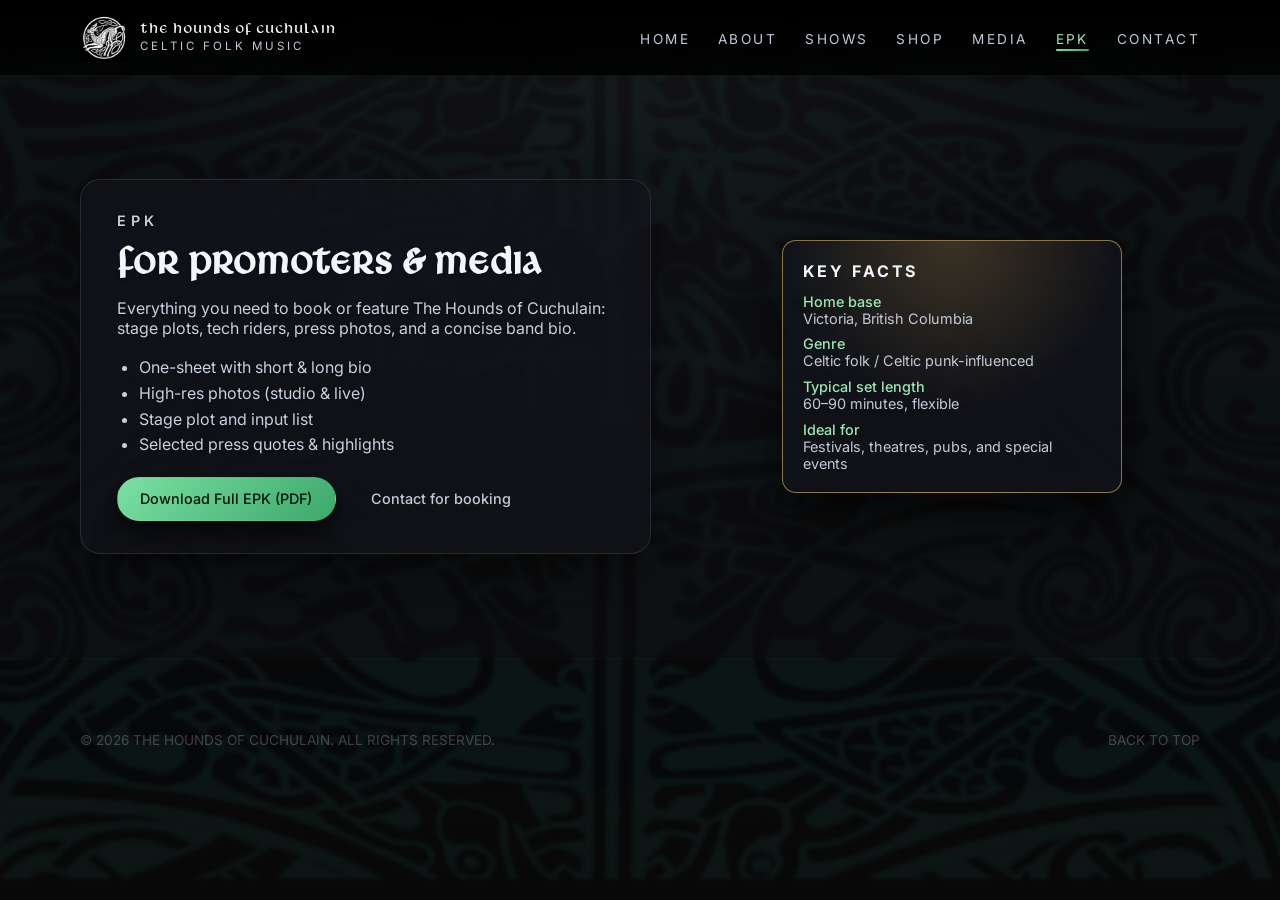
==== projects/site/epk.html @ eb3f9adc "Initial commit: Hounds of Cuchulain workspace Agentic OS client workspace including site project, br" ====
<!DOCTYPE html>
<html lang="en">
  <head>
    <meta charset="UTF-8" />
    <meta name="viewport" content="width=device-width, initial-scale=1" />
    <title>The Hounds of Cuchulain | EPK</title>
    <meta
      name="description"
      content="Electronic Press Kit for The Hounds of Cuchulain – bio, key facts, photos, and booking information."
    />
    <link rel="preconnect" href="https://fonts.googleapis.com" />
    <link rel="preconnect" href="https://fonts.gstatic.com" crossorigin />
    <link
      href="https://fonts.googleapis.com/css2?family=Cinzel:wght@500;700&family=Inter:wght@300;400;500;600&display=swap"
      rel="stylesheet"
    />
    <link rel="stylesheet" href="styles.css?v=20260608e" />
  </head>
  <body>
    <div class="site-bg" aria-hidden="true">
      <img src="assets/Untitled%20design%20(3)_edited_edited_edited_edited.png" alt="" class="site-bg-img" />
    </div>
    <header class="site-header">
      <div class="container header-inner">
        <a href="index.html#top" class="logo">
          <img class="logo-img" src="assets/hounds-logo.png" alt="The Hounds of Cuchulain" />
          <span class="logo-text">
            <span class="logo-main">The Hounds of Cuchulain</span>
            <span class="logo-sub">Celtic Folk Music</span>
          </span>
        </a>
        <nav class="nav" aria-label="Main navigation">
          <button class="nav-toggle" aria-expanded="false" aria-label="Toggle navigation">
            <span></span><span></span><span></span>
          </button>
          <ul class="nav-list">
            <li><a href="index.html">Home</a></li>
            <li><a href="index.html#about">About</a></li>
            <li><a href="shows.html">Shows</a></li>
            <li><a href="index.html#shop">Shop</a></li>
            <li><a href="media.html">Media</a></li>
            <li><a href="epk.html" class="active">EPK</a></li>
            <li><a href="index.html#contact">Contact</a></li>
          </ul>
        </nav>
      </div>
    </header>
    <div class="nav-backdrop" aria-hidden="true"></div>
    <div class="mobile-nav" id="mobileNav" aria-hidden="true">
      <button class="mobile-nav-close" aria-label="Close menu">&times;</button>
      <ul>
        <li><a href="index.html">Home</a></li>
        <li><a href="shows.html">Shows</a></li>
        <li><a href="index.html#about">About</a></li>
        <li><a href="index.html#shop">Shop</a></li>
        <li><a href="media.html">Media</a></li>
        <li><a href="epk.html" class="active">EPK</a></li>
        <li><a href="index.html#contact">Contact</a></li>
      </ul>
    </div>

    <main>
      <section class="section section-alt">
        <div class="container section-split">
          <div class="section-copy">
            <p class="eyebrow">EPK</p>
            <h2>For Promoters & Media</h2>
            <p>
              Everything you need to book or feature The Hounds of Cuchulain:
              stage plots, tech riders, press photos, and a concise band bio.
            </p>
            <ul class="key-points">
              <li>One-sheet with short &amp; long bio</li>
              <li>High-res photos (studio &amp; live)</li>
              <li>Stage plot and input list</li>
              <li>Selected press quotes &amp; highlights</li>
            </ul>

            <div class="epk-actions">
              <a href="#" class="btn btn-primary">Download Full EPK (PDF)</a>
              <a href="index.html#contact" class="btn btn-ghost">Contact for booking</a>
            </div>
          </div>
          <div class="section-media">
            <div class="epk-highlight">
              <h3>Key Facts</h3>
              <dl>
                <div>
                  <dt>Home base</dt>
                  <dd>Victoria, British Columbia</dd>
                </div>
                <div>
                  <dt>Genre</dt>
                  <dd>Celtic folk / Celtic punk-influenced</dd>
                </div>
                <div>
                  <dt>Typical set length</dt>
                  <dd>60–90 minutes, flexible</dd>
                </div>
                <div>
                  <dt>Ideal for</dt>
                  <dd>Festivals, theatres, pubs, and special events</dd>
                </div>
              </dl>
            </div>
          </div>
        </div>
      </section>
    </main>

    <footer class="site-footer">
      <div class="container footer-inner">
        <p>© <span id="year"></span> The Hounds of Cuchulain. All rights reserved.</p>
        <a href="#top" class="back-to-top">Back to top</a>
      </div>
    </footer>

    <script src="script.js?v=20260608e"></script>
  </body>
</html>
---- projects/site/styles.css ----
/* Livingstone – main font from local folder */
@font-face {
  font-family: "Livingstone";
  src: url("livingstone/Livingst.ttf") format("truetype");
  font-weight: normal;
  font-style: normal;
  font-display: swap;
}

:root {
  /* Dark palette – raised slightly so sections aren’t too dark */
  --bg: #141414;
  --bg-alt: #1a1a1a;
  --bg-soft: #1f1f1f;
  /* Celtic green accent palette (tuned closer to provided sample) */
  --accent: #4ba46a;
  --accent-soft: rgba(75, 164, 106, 0.18);
  --accent-strong: #9be7b4;
  --text: #fafafa;
  --text-muted: #c2cad8;
  --border-subtle: rgba(255, 255, 255, 0.08);
  --error: #ff4b6b;
  --radius-lg: 20px;
  --radius-md: 14px;
  --radius-sm: 999px;
  --shadow-soft: 0 18px 45px rgba(0, 0, 0, 0.65);
  --transition-fast: 150ms ease-out;
  --transition-med: 220ms ease-out;
  --font-body: "Inter", system-ui, -apple-system, BlinkMacSystemFont, "Segoe UI", sans-serif;
  --font-display: "Livingstone", "Cinzel", serif;
}

*,
*::before,
*::after {
  box-sizing: border-box;
}

html {
  margin: 0;
  padding: 0;
  scroll-behavior: smooth;
  background-color: var(--bg);
  color: var(--text);
}

body {
  margin: 0;
  padding: 0;
  /* Transparent so .site-bg image is visible (was stacked behind body bg) */
  background-color: transparent;
  color: var(--text);
  font-family: var(--font-body);
}

body {
  min-height: 100vh;
  position: relative;
}

main {
  position: relative;
  z-index: 1;
  color: #f2f5f9;
}

/* Force all section text to be high-contrast light (overrides any inheritance) */
main .section-header h2,
main h1, main h2, main h3 {
  color: #f2f5f9;
}

main .section-header p,
main .section-copy p,
main .section-copy .key-points,
main p {
  color: #c8d1e0;
}

main .eyebrow {
  color: #9be7b4;
}

/* Background: design image – must sit above body paint, below content */
.site-bg {
  position: fixed;
  inset: 0;
  z-index: 0;
  overflow: hidden;
  pointer-events: none;
}

.site-bg-img {
  width: 100%;
  height: 100%;
  object-fit: cover;
  object-position: center;
  opacity: 0.7;
}

.site-bg::after {
  content: "";
  position: absolute;
  inset: 0;
  z-index: 1;
  background: linear-gradient(180deg, rgba(14, 14, 14, 0.45) 0%, rgba(8, 8, 10, 0.55) 100%);
  pointer-events: none;
}

img,
video {
  max-width: 100%;
  display: block;
}

a {
  color: inherit;
  text-decoration: none;
}

.container {
  width: min(1120px, 100% - 3rem);
  margin-inline: auto;
}

.section {
  padding: 6.5rem 0;
}

#shop .container,
#media .container {
  position: relative;
}

#shows.section {
  position: relative;
}

#shows.section::before {
  content: "";
  position: absolute;
  top: 0;
  left: 0;
  right: 0;
  height: 140px;
  background: linear-gradient(180deg, #000 0%, transparent 100%);
  pointer-events: none;
  z-index: 5;
}

#shop.section {
  background: radial-gradient(circle at top, rgba(28, 30, 38, 0.35) 0, rgba(12, 12, 16, 0.52) 65%);
}

.section-alt,
#media.section,
#contact.section {
  background: radial-gradient(circle at top, rgba(28, 30, 38, 0.35) 0, rgba(12, 12, 16, 0.52) 65%);
}


.section-header {
  max-width: 640px;
  margin: 0 auto 2.75rem;
  text-align: center;
}

.section-header h2 {
  font-family: var(--font-display);
  font-weight: 600;
  font-size: clamp(2rem, 3vw, 2.4rem);
  letter-spacing: 0.06em;
  margin: 0 0 0.75rem;
  text-shadow: 0 1px 3px rgba(0, 0, 0, 0.6);
}

.section-header p {
  margin: 0;
  color: var(--text-muted);
  text-shadow: 0 1px 2px rgba(0, 0, 0, 0.45);
}

.eyebrow {
  font-family: var(--font-body);
  text-transform: uppercase;
  letter-spacing: 0.32em;
  font-size: 0.9rem;
  font-weight: 600;
  color: var(--accent-strong);
  margin-bottom: 0.75rem;
  text-shadow: 0 1px 3px rgba(0, 0, 0, 0.7), 0 0 20px rgba(0, 0, 0, 0.4);
}

.btn {
  display: inline-flex;
  align-items: center;
  justify-content: center;
  gap: 0.4rem;
  padding: 0.8rem 1.4rem;
  border-radius: var(--radius-sm);
  font-weight: 500;
  font-size: 0.9rem;
  cursor: pointer;
  border: 1px solid transparent;
  background: transparent;
  color: var(--text);
  transition: background var(--transition-med), color var(--transition-med),
    border-color var(--transition-med), transform var(--transition-fast),
    box-shadow var(--transition-fast);
}

.btn-primary {
  background: linear-gradient(135deg, #7be0a3, #3ca86a);
  color: #02140b;
  box-shadow: 0 12px 26px rgba(0, 0, 0, 0.7);
}

.btn-primary:hover {
  transform: translateY(-1px);
  box-shadow: 0 17px 40px rgba(0, 0, 0, 0.85);
}

.btn-outline {
  border-color: rgba(155, 231, 180, 0.5);
  background: rgba(20, 26, 36, 0.95);
  color: #b8e6c8;
}

.btn-outline:hover {
  border-color: var(--accent);
  background: rgba(75, 164, 106, 0.25);
  color: #e2f5ea;
}

.btn-ghost {
  border-color: transparent;
  background: transparent;
  color: var(--text-muted);
}

.btn-ghost:hover {
  color: var(--accent-strong);
  background: rgba(255, 255, 255, 0.03);
}

.btn-sm {
  padding: 0.6rem 1.1rem;
  font-size: 0.85rem;
}

.muted {
  color: var(--text-muted);
}

/* HEADER & NAV */

.site-header {
  position: sticky;
  top: 0;
  z-index: 100;
  backdrop-filter: blur(14px);
  background: linear-gradient(
      to bottom,
      rgba(0, 0, 0, 0.95),
      rgba(0, 0, 0, 0.90),
      rgba(0, 0, 0, 0.75)
    )
    border-box;
}

.header-inner {
  display: flex;
  align-items: center;
  justify-content: space-between;
  gap: 1.25rem;
  padding: 0.85rem 0;
}

.logo {
  display: flex;
  flex-direction: row;
  align-items: center;
  gap: 0.75rem;
}

.logo-img {
  height: 48px;
  width: auto;
  display: block;
  object-fit: contain;
}

.logo-main {
  font-family: var(--font-display);
  font-weight: normal;
  letter-spacing: 0.14em;
  text-transform: uppercase;
  font-size: 0.9rem;
}

.logo-text {
  display: flex;
  flex-direction: column;
  gap: 0.05rem;
}

.logo-sub {
  font-family: var(--font-body);
  font-size: 0.72rem;
  color: var(--text-muted);
  letter-spacing: 0.26em;
  text-transform: uppercase;
}

.nav {
  position: relative;
}

.nav-list {
  list-style: none;
  padding: 0;
  margin: 0;
  display: flex;
  align-items: center;
  gap: 1.75rem;
}

.nav-list a {
  font-family: var(--font-body);
  font-size: 0.85rem;
  text-transform: uppercase;
  letter-spacing: 0.18em;
  color: var(--text-muted);
  position: relative;
  padding-bottom: 0.25rem;
}

.nav-list a::after {
  content: "";
  position: absolute;
  left: 0;
  bottom: 0;
  width: 0;
  height: 2px;
  background: linear-gradient(90deg, #7be0a3, #3ca86a);
  border-radius: 2px;
  transition: width var(--transition-med);
}

.nav-list a:hover,
.nav-list a.active {
  color: var(--accent-strong);
}

.nav-list a:hover::after,
.nav-list a.active::after {
  width: 100%;
}

.nav-toggle {
  display: none;
  flex-direction: column;
  width: 36px;
  height: 36px;
  border-radius: 999px;
  border: 1px solid rgba(255, 255, 255, 0.16);
  background: rgba(8, 10, 16, 0.9);
  justify-content: center;
  align-items: center;
  padding: 0;
}

.nav-toggle span {
  display: block;
  width: 18px;
  height: 2px;
  border-radius: 999px;
  background: #ffffff;
  transition: transform 160ms ease-out, opacity 160ms ease-out;
}

.nav-toggle span + span {
  margin-top: 4px;
}

.nav-toggle[aria-expanded="true"] span:nth-child(1) {
  transform: translateY(7px) rotate(45deg);
}

.nav-toggle[aria-expanded="true"] span:nth-child(2) {
  opacity: 0;
  transform: scaleX(0);
}

.nav-toggle[aria-expanded="true"] span:nth-child(3) {
  transform: translateY(-7px) rotate(-45deg);
}

.nav-backdrop {
  display: none;
  position: fixed;
  inset: 0;
  background: rgba(0, 0, 0, 0.55);
  z-index: 190;
}

.nav-backdrop.visible {
  display: block;
}

/* Mobile slide-in nav panel — direct child of body, no containing-block issues */
.mobile-nav {
  position: fixed;
  top: 0;
  right: 0;
  height: 100%;
  width: min(280px, 75vw);
  overflow-y: auto;
  background: #04050a;
  border-left: 1px solid rgba(255, 255, 255, 0.12);
  padding: 5rem 1.5rem 2rem;
  box-shadow: -8px 0 32px rgba(0, 0, 0, 0.8);
  z-index: 300;
  transform: translateX(110%);
  transition: transform 0.28s ease;
}

.mobile-nav.open {
  transform: translateX(0);
}

.mobile-nav ul {
  list-style: none;
  padding: 0;
  margin: 0;
}

.mobile-nav li {
  border-bottom: 1px solid rgba(255, 255, 255, 0.07);
}

.mobile-nav a {
  display: block;
  font-family: var(--font-body);
  font-size: 0.85rem;
  text-transform: uppercase;
  letter-spacing: 0.18em;
  color: rgba(255, 255, 255, 0.7);
  padding: 0.9rem 0;
}

.mobile-nav a:hover,
.mobile-nav a.active {
  color: var(--accent-strong);
}

.mobile-nav-close {
  position: absolute;
  top: 1.1rem;
  right: 1.1rem;
  width: 36px;
  height: 36px;
  display: flex;
  align-items: center;
  justify-content: center;
  font-size: 1.5rem;
  line-height: 1;
  color: rgba(255, 255, 255, 0.6);
  background: none;
  border: 1px solid rgba(255, 255, 255, 0.15);
  border-radius: 50%;
  cursor: pointer;
  transition: color 0.15s, border-color 0.15s;
}

.mobile-nav-close:hover {
  color: #fff;
  border-color: rgba(255, 255, 255, 0.4);
}

@media (min-width: 901px) {
  .mobile-nav {
    display: none;
  }
}

/* HERO */

.hero {
  position: relative;
  min-height: calc(100vh - 80px);
  display: flex;
  align-items: flex-start;
  isolation: isolate;
  overflow: hidden;
}

.hero-video {
  position: absolute;
  inset: 0;
  width: 100%;
  height: 100%;
  object-fit: cover;
  /* Keep the band centered with this taller group photo. */
  object-position: center 6%;
  filter: saturate(0.85) contrast(0.95) brightness(0.88);
  transform: translate3d(0, 0, 0);
}

.hero-overlay {
  position: absolute;
  inset: 0;
  background: radial-gradient(circle at top, rgba(210, 166, 86, 0.24), transparent 52%),
    radial-gradient(circle at bottom, rgba(0, 0, 0, 0.96), #000000);
  mix-blend-mode: soft-light;
}


.hero::before {
  content: "";
  position: absolute;
  inset: -40%;
  background-image: radial-gradient(circle at 50% 12%, rgba(0, 0, 0, 0.35), transparent 55%),
    radial-gradient(circle at bottom, rgba(0, 0, 0, 0.8), transparent 70%);
  opacity: 0.35;
}

.hero-content {
  position: relative;
  z-index: 1;
  margin-inline: auto;
  display: flex;
  flex-direction: column;
  justify-content: space-between;
  min-height: calc(100vh - 80px);
  width: 100%;
  background: linear-gradient(
    180deg,
    rgba(0, 0, 0, 1) 10%,
    rgba(0, 0, 0, 0.15) 40%,
    rgba(0, 0, 0, 0.15) 75%,
    rgba(0, 0, 0, 0.95) 100%
  );
}

.hero-top {
  text-align: center;
  padding-inline: 1.5rem;
  padding-top: 3rem;
  padding-bottom: 2rem;
}

.hero-bottom {
  text-align: center;
  padding-inline: 1.5rem;
  padding-bottom: 1.2rem;
  background: linear-gradient(0deg, rgba(0, 0, 0, 0.55), transparent 85%);
  border-radius: 24px 24px 0 0;
}

.hero h1 {
  font-family: var(--font-display);
  letter-spacing: 0.09em;
  text-transform: uppercase;
  margin: 0;
}

.hero-title {
  display: inline-flex;
  flex-direction: column;
  gap: 0.3rem;
  align-items: center;
  font-size: clamp(2.3rem, 4.4vw, 3.2rem);
}

.hero-band-name {
  font-weight: 600;
}

.hero-tagline {
  font-weight: 500;
  font-size: 0.8em;
  letter-spacing: 0.16em;
  opacity: 0.9;
}

.hero-sub {
  font-family: var(--font-body);
  font-weight: 500;
  margin: 0 0 1.75rem;
  color: #e8eef4;
  font-size: 1.05rem;
  line-height: 1.55;
  max-width: 34rem;
  margin-inline: auto;
  text-shadow: 0 1px 4px rgba(0, 0, 0, 0.8), 0 0 24px rgba(0, 0, 0, 0.5);
}

.hero-actions {
  display: flex;
  flex-wrap: wrap;
  gap: 0.8rem;
  margin-bottom: 1.6rem;
  justify-content: center;
}

.hero-meta {
  font-family: var(--font-body);
  display: flex;
  flex-wrap: wrap;
  gap: 1.5rem;
  color: #b8d4c4;
  font-size: 0.95rem;
  font-weight: 500;
  justify-content: center;
  text-shadow: 0 1px 3px rgba(0, 0, 0, 0.8), 0 0 20px rgba(0, 0, 0, 0.4);
}

.hero-meta span {
  position: relative;
  padding-left: 1rem;
}

.hero-meta span::before {
  content: "◆";
  position: absolute;
  left: 0;
  top: 0;
  color: var(--accent-strong);
  opacity: 0.85;
}

/* Logo shown only on mobile hero */
.hero-mobile-logo {
  display: none;
}

/* SPLIT LAYOUTS */

.section-split {
  display: grid;
  grid-template-columns: minmax(0, 1.15fr) minmax(0, 1fr);
  gap: 3.25rem;
  align-items: center;
}

/* Text block panel – dark enough to see section, design still shows */
.section-copy {
  background: rgba(18, 20, 26, 0.78);
  padding: 2rem 2.25rem;
  border-radius: var(--radius-lg);
  border: 1px solid rgba(255, 255, 255, 0.1);
  box-shadow: 0 12px 40px rgba(0, 0, 0, 0.35);
}

.section-copy h2 {
  font-family: var(--font-display);
  font-size: clamp(1.9rem, 3vw, 2.3rem);
  letter-spacing: 0.06em;
  text-transform: uppercase;
  margin: 0 0 0.85rem;
  text-shadow: 0 1px 3px rgba(0, 0, 0, 0.5);
}

.section-copy p {
  margin: 0 0 0.9rem;
  color: var(--text-muted);
  text-shadow: 0 1px 2px rgba(0, 0, 0, 0.4);
}

.key-points {
  margin: 1.2rem 0 0;
  padding-left: 1.4rem;
  color: var(--text-muted);
  text-shadow: 0 1px 2px rgba(0, 0, 0, 0.4);
}

.key-points li + li {
  margin-top: 0.35rem;
}

.section-media {
  display: flex;
  align-items: center;
  justify-content: center;
}


/* MEDIA SECTION */

.media-grid {
  display: flex;
  flex-direction: column;
  gap: 1.6rem;
}

.media-secondary {
  display: grid;
  grid-template-columns: 1fr 1fr;
  gap: 1.6rem;
}

.media-item {
  background: rgba(18, 20, 26, 0.75);
  border-radius: var(--radius-md);
  border: 1px solid rgba(255, 255, 255, 0.12);
  box-shadow: 0 12px 40px rgba(0, 0, 0, 0.3);
  overflow: hidden;
}

.media-item--featured {
  border-color: rgba(75, 164, 106, 0.3);
}

.media-embed {
  aspect-ratio: 16 / 9;
  background: #0a0c10;
}

.audio-embed {
  aspect-ratio: unset;
  height: 352px;
}

.media-embed iframe {
  border: none;
  width: 100%;
  height: 100%;
  display: block;
}

.media-caption {
  padding: 1rem 1.25rem 1.25rem;
}

.media-caption h3 {
  font-size: 1rem;
  margin: 0 0 0.3rem;
  font-weight: 600;
  color: #f2f5f9;
}

.media-caption p {
  margin: 0;
  color: #c8d1e0;
  font-size: 0.88rem;
}

.media-photo-grid {
  display: grid;
  grid-template-columns: 1fr 1fr;
  grid-template-rows: 1fr 1fr;
  aspect-ratio: 16 / 9;
  gap: 3px;
  background: #0a0c10;
}

.media-photo-grid img {
  width: 100%;
  height: 100%;
  object-fit: cover;
  display: block;
}

.social-row {
  display: flex;
  flex-wrap: wrap;
  align-items: center;
  gap: 1.1rem;
  margin-top: 2.2rem;
  font-size: 0.9rem;
  color: #c8d1e0;
}

.social-label {
  font-weight: 600;
  color: #f2f5f9;
}

.social-links {
  display: flex;
  flex-wrap: wrap;
  gap: 0.75rem 1.15rem;
}

.social-links a {
  position: relative;
  color: #b8e6c8;
}

.social-links a::after {
  content: "";
  position: absolute;
  left: 0;
  bottom: -0.15rem;
  width: 0;
  height: 1px;
  background: linear-gradient(90deg, #7be0a3, #3ca86a);
  transition: width var(--transition-med);
}

.social-links a:hover {
  color: #e2f5ea;
}

.social-links a:hover::after {
  width: 100%;
}

/* SHOWS */

.shows-layout {
  display: grid;
  grid-template-columns: minmax(0, 1.35fr) minmax(0, 1fr);
  gap: 2.4rem;
}

.shows-list {
  display: flex;
  flex-direction: column;
  gap: 0.9rem;
}

.shows-list[data-shows-scope="all"] {
  max-height: min(72vh, 56rem);
  overflow-y: auto;
  padding-right: 0.45rem;
  scroll-behavior: smooth;
  overscroll-behavior: contain;
}

.shows-list[data-shows-scope="all"]::-webkit-scrollbar {
  width: 10px;
}

.shows-list[data-shows-scope="all"]::-webkit-scrollbar-track {
  background: rgba(255, 255, 255, 0.04);
  border-radius: 999px;
}

.shows-list[data-shows-scope="all"]::-webkit-scrollbar-thumb {
  background: rgba(123, 224, 163, 0.45);
  border-radius: 999px;
  border: 2px solid rgba(9, 12, 18, 0.85);
}

.shows-list[data-shows-scope="all"]::-webkit-scrollbar-thumb:hover {
  background: rgba(123, 224, 163, 0.7);
}

.show-card {
  display: grid;
  grid-template-columns: auto minmax(0, 1.7fr) auto;
  gap: 1rem;
  align-items: center;
  padding: 0.9rem 1.1rem;
  border-radius: 16px;
  background: rgba(16, 18, 26, 0.72);
  border: 1px solid rgba(255, 255, 255, 0.12);
  cursor: pointer;
  transition: border-color var(--transition-med), background var(--transition-med),
    transform var(--transition-fast), box-shadow var(--transition-fast);
  box-shadow: 0 4px 20px rgba(0, 0, 0, 0.28);
}

.show-card:hover {
  border-color: var(--accent);
  transform: translateY(-1px);
  box-shadow: 0 16px 34px rgba(0, 0, 0, 0.7);
}

.show-card.is-selected {
  border-color: var(--accent);
  background: linear-gradient(135deg, rgba(60, 168, 106, 0.2), rgba(18, 22, 30, 0.78));
}

.show-card--past {
  background: rgba(14, 16, 22, 0.56);
  border-color: rgba(255, 255, 255, 0.08);
}

.show-date {
  font-size: 0.8rem;
  text-transform: uppercase;
  letter-spacing: 0.18em;
  color: var(--accent-strong);
}

.show-city {
  font-size: 0.95rem;
  font-weight: 500;
  color: var(--text);
}

.show-venue {
  font-size: 0.9rem;
  color: var(--text-muted);
}

.show-status {
  font-size: 0.8rem;
  padding: 0.35rem 0.8rem;
  border-radius: 999px;
  border: 1px solid rgba(255, 255, 255, 0.16);
  color: var(--text-muted);
  text-decoration: none;
  display: inline-block;
}

.show-status--tickets {
  border-color: rgba(122, 210, 152, 0.6);
  color: #8be0a7;
}

.show-status--call {
  border-color: rgba(155, 224, 163, 0.6);
  color: var(--accent-strong);
}

.show-status--soldout {
  border-color: rgba(255, 75, 107, 0.7);
  color: var(--error);
}

.show-status--past {
  border-color: rgba(138, 152, 173, 0.45);
  color: #aab6c9;
}

.shows-detail {
  background: rgba(18, 20, 26, 0.78);
  border-radius: var(--radius-md);
  border: 1px solid rgba(255, 255, 255, 0.1);
  box-shadow: var(--shadow-soft);
}

.shows-detail-inner {
  padding: 1.4rem 1.35rem 1.5rem;
}

.shows-detail h3 {
  margin: 0 0 0.6rem;
  font-size: 1.1rem;
}

.shows-detail-body {
  font-size: 0.92rem;
  color: var(--text-muted);
}

.shows-detail-body p {
  margin: 0 0 0.35rem;
}

.shows-detail-body p:last-child {
  margin-bottom: 0;
}

.shows-detail .btn {
  margin-top: 0.8rem;
}

.shows-cta {
  margin-top: 2.1rem;
  font-size: 0.95rem;
  color: var(--text-muted);
  display: flex;
  align-items: center;
  justify-content: space-between;
  gap: 1rem;
  flex-wrap: wrap;
}

.shows-more-link {
  font-size: 0.85rem;
  text-transform: uppercase;
  letter-spacing: 0.18em;
  color: var(--accent-strong);
}

.shows-more-link:hover {
  color: var(--accent);
}

/* SHOP */

.shop-grid {
  display: grid;
  grid-template-columns: repeat(3, minmax(0, 1fr));
  gap: 1.6rem;
}

.shop-item {
  background: rgba(18, 20, 26, 0.75);
  border-radius: var(--radius-md);
  border: 1px solid rgba(255, 255, 255, 0.12);
  padding: 1.4rem 1.4rem 1.5rem;
  box-shadow: 0 12px 40px rgba(0, 0, 0, 0.3);
}

.shop-item h3 {
  font-size: 1.05rem;
  margin: 0 0 0.4rem;
  color: #f2f5f9;
  font-weight: 600;
}

.shop-item p {
  margin: 0 0 0.9rem;
  color: #c8d1e0;
  font-size: 0.92rem;
}

.shop-item .btn {
  color: #b8e6c8;
  border-color: rgba(155, 231, 180, 0.5);
}

.shop-item .btn:hover {
  color: #e2f5ea;
  border-color: var(--accent);
  background: rgba(75, 164, 106, 0.2);
}

/* EPK */

.epk-actions {
  display: flex;
  flex-wrap: wrap;
  gap: 0.75rem;
  margin-top: 1.4rem;
}

.epk-highlight {
  width: 100%;
  max-width: 340px;
  border-radius: var(--radius-md);
  padding: 1.25rem 1.3rem;
  background: radial-gradient(circle at top, rgba(210, 166, 86, 0.22), transparent 55%),
    rgba(18, 20, 26, 0.78);
  border: 1px solid rgba(240, 201, 117, 0.55);
  box-shadow: var(--shadow-soft);
}

.epk-highlight h3 {
  margin: 0 0 0.7rem;
  font-size: 1rem;
  text-transform: uppercase;
  letter-spacing: 0.18em;
}

.epk-highlight dl {
  margin: 0;
  display: grid;
  gap: 0.55rem;
  font-size: 0.9rem;
}

.epk-highlight dt {
  font-weight: 500;
  color: var(--accent-strong);
}

.epk-highlight dd {
  margin: 0;
  color: var(--text-muted);
}

/* CONTACT */

.section-contact {
  /* Moderate overlay – section visible, design still shows */
  background: radial-gradient(circle at top, rgba(28, 30, 38, 0.35) 0, rgba(12, 12, 16, 0.52) 65%);
}

.contact-layout {
  display: flex;
  flex-direction: column;
  gap: 2rem;
  max-width: 720px;
  margin: 0 auto;
  align-items: center;
  text-align: center;
}

.contact-copy h2 {
  font-family: var(--font-display);
  font-size: clamp(1.9rem, 3vw, 2.4rem);
  letter-spacing: 0.08em;
  text-transform: uppercase;
  margin: 0 0 0.9rem;
}

.contact-copy p {
  margin: 0 0 0.9rem;
  color: var(--text-muted);
}

.contact-details p {
  margin: 0.1rem 0;
  font-size: 0.95rem;
}

.contact-details a {
  color: var(--accent-strong);
}

.contact-actions {
  margin-top: 1.5rem;
}

.contact-form {
  width: 100%;
  background: rgba(18, 20, 26, 0.78);
  border-radius: var(--radius-lg);
  padding: 1.6rem 1.55rem 1.6rem;
  border: 1px solid rgba(255, 255, 255, 0.1);
  box-shadow: var(--shadow-soft);
}

.form-row {
  display: grid;
  grid-template-columns: repeat(2, minmax(0, 1fr));
  gap: 1rem;
}

.form-field {
  display: flex;
  flex-direction: column;
  gap: 0.35rem;
  margin-bottom: 0.9rem;
}

.form-field label {
  font-size: 0.8rem;
  text-transform: uppercase;
  letter-spacing: 0.16em;
  color: var(--text-muted);
}

.form-field input,
.form-field select,
.form-field textarea {
  border-radius: 10px;
  border: 1px solid rgba(255, 255, 255, 0.12);
  background: rgba(24, 28, 36, 0.75);
  padding: 0.6rem 0.7rem;
  color: var(--text);
  font-family: inherit;
  font-size: 0.9rem;
  outline: none;
  transition: border-color var(--transition-med), box-shadow var(--transition-fast),
    background var(--transition-fast);
}

.form-field textarea {
  resize: vertical;
  min-height: 140px;
}

.form-field input:focus,
.form-field select:focus,
.form-field textarea:focus {
  border-color: var(--accent);
  box-shadow: 0 0 0 1px rgba(75, 164, 106, 0.6);
  background: rgba(32, 38, 48, 0.88);
}

.contact-form button[type="submit"] {
  display: block;
  margin: 0 auto;
}

.form-note {
  margin-top: 0.7rem;
  font-size: 0.8rem;
  color: var(--text-muted);
  text-align: center;
}

/* FOOTER */

.site-footer {
  border-top: 1px solid rgba(255, 255, 255, 0.08);
  background: rgba(12, 14, 18, 0.78);
  padding: 1.2rem 0 1.6rem;
}

.footer-inner {
  display: flex;
  flex-wrap: wrap;
  align-items: center;
  justify-content: space-between;
  gap: 0.75rem;
  font-size: 0.85rem;
  text-transform: uppercase;
  padding-top: 2.5rem;
}

.footer-socials {
  display: flex;
  gap: 1.25rem;
  align-items: center;
}

.footer-socials a {
  color: var(--text-muted);
  text-decoration: none;
  font-size: 0.8rem;
  letter-spacing: 0.08em;
  text-transform: uppercase;
  transition: color var(--transition-fast);
}

.footer-socials a:hover {
  color: var(--text-primary);
}

/* MEDIA TEASER (homepage) */

.media-teaser {
  position: relative;
  overflow: hidden;
  border-radius: var(--radius-lg);
  min-height: 420px;
  display: flex;
  align-items: flex-end;
  border: 1px solid rgba(255, 255, 255, 0.08);
}

.media-teaser-visual {
  position: absolute;
  inset: 0;
}

.media-teaser-visual img {
  width: 100%;
  height: 100%;
  object-fit: cover;
  object-position: center center;
  display: block;
  filter: brightness(0.55) saturate(0.9);
  transform: scaleX(-1);
  transition: filter 0.4s ease;
}

.media-teaser:hover .media-teaser-visual img {
  filter: brightness(0.65) saturate(1);
}

.media-teaser-copy {
  position: relative;
  z-index: 1;
  width: 100%;
  padding: 2.5rem 2.75rem;
  background: linear-gradient(
    0deg,
    rgba(0, 0, 0, 0.92) 0%,
    rgba(0, 0, 0, 0.55) 55%,
    transparent 100%
  );
}

.media-teaser-copy h2 {
  font-family: var(--font-display);
  font-size: clamp(1.9rem, 3vw, 2.3rem);
  letter-spacing: 0.06em;
  text-transform: uppercase;
  margin: 0 0 0.5rem;
}

.media-teaser-copy p {
  color: var(--text-muted);
  margin: 0 0 1.25rem;
  max-width: 480px;
}

.media-teaser-social {
  margin-top: 1.5rem;
}

/* MEDIA TEASER brightness override */

#media .media-teaser-visual img {
  filter: brightness(0.75) saturate(0.9);
  object-position: center calc(50% - 1cm);
}

#media .media-teaser:hover .media-teaser-visual img {
  filter: brightness(0.85) saturate(1);
}

/* ABOUT SECTION overrides (reuses .media-teaser pattern) */

/* Desktop: hide the mobile-only elements */
.about-top-eyebrow {
  display: none;
}

.about-photo-overlay {
  display: none;
}

#about .media-teaser {
  min-height: 620px;
  align-items: center;
}

#about .media-teaser-copy {
  width: 50%;
  margin-left: auto;
  text-align: right;
  background: linear-gradient(
    270deg,
    rgba(0, 0, 0, 0.92) 0%,
    rgba(0, 0, 0, 0.82) 75%,
    rgba(0, 0, 0, 0.4) 90%,
    transparent 100%
  );
}

#about .media-teaser-copy p {
  margin-left: auto;
}

#about .key-points {
  list-style-position: inside;
  padding-left: 0;
}

#about .media-teaser-visual img {
  filter: brightness(0.82) saturate(0.9);
  transform: none;
}

#about .media-teaser:hover .media-teaser-visual img {
  filter: brightness(0.92) saturate(1);
}

/* MEDIA PAGE */

.media-page-videos {
  max-width: 860px;
  margin: 0 auto;
}

.media-page-photos {
  display: flex;
  flex-direction: column;
  gap: 0.5rem;
}

.media-photo-full img {
  width: 100%;
  max-height: 520px;
  object-fit: cover;
  object-position: center center;
  border-radius: var(--radius-lg);
  display: block;
}

.media-photo-row {
  display: grid;
  grid-template-columns: repeat(3, minmax(0, 1fr));
  gap: 0.5rem;
}

.media-photo-row img {
  width: 100%;
  aspect-ratio: 4 / 3;
  object-fit: cover;
  object-position: center 30%;
  border-radius: var(--radius-md);
  display: block;
}

.gallery-grid {
  display: grid;
  grid-template-columns: repeat(auto-fill, minmax(260px, 1fr));
  gap: 8px;
}

.gallery-grid img {
  width: 100%;
  height: 220px;
  object-fit: cover;
  object-position: center 20%;
  border-radius: var(--radius-md);
  display: block;
  cursor: pointer;
  transition: opacity var(--transition-fast), transform var(--transition-fast);
}

.gallery-grid img:hover {
  opacity: 0.85;
  transform: scale(1.02);
}

/* LIGHTBOX */
.lightbox {
  display: none;
  position: fixed;
  inset: 0;
  z-index: 999;
  background: rgba(0, 0, 0, 0.92);
  align-items: center;
  justify-content: center;
}

.lightbox.open {
  display: flex;
}

.lightbox-img {
  max-width: 90vw;
  max-height: 90vh;
  object-fit: contain;
  border-radius: var(--radius-md);
  box-shadow: 0 24px 60px rgba(0, 0, 0, 0.9);
}

.lightbox-close {
  position: absolute;
  top: 1.25rem;
  right: 1.5rem;
  background: none;
  border: none;
  color: #fff;
  font-size: 2.5rem;
  line-height: 1;
  cursor: pointer;
  opacity: 0.7;
  transition: opacity var(--transition-fast);
  z-index: 1001;
}

.lightbox-close:hover {
  opacity: 1;
}

.lightbox-nav {
  position: absolute;
  top: 50%;
  transform: translateY(-50%);
  background: rgba(0, 0, 0, 0.5);
  border: 1px solid rgba(255, 255, 255, 0.2);
  color: #fff;
  font-size: 2.5rem;
  line-height: 1;
  width: 48px;
  height: 64px;
  border-radius: 8px;
  cursor: pointer;
  display: flex;
  align-items: center;
  justify-content: center;
  transition: background var(--transition-fast);
  z-index: 1001;
}

.lightbox-nav:hover {
  background: rgba(255, 255, 255, 0.15);
}

.lightbox-nav:disabled {
  opacity: 0.25;
  cursor: default;
  pointer-events: none;
}

#lightboxPrev { left: 1.25rem; }
#lightboxNext { right: 1.25rem; }

@media (max-width: 640px) {
  #lightboxPrev { left: 0.35rem; }
  #lightboxNext { right: 0.35rem; }
  .lightbox-nav {
    width: 36px;
    height: 52px;
    font-size: 2rem;
  }
}

.media-epk-note {
  margin-top: 1.25rem;
  text-align: center;
  font-size: 0.92rem;
  color: var(--text-muted);
}

.media-epk-note a {
  color: var(--accent-strong);
}

.media-page-listen {
  display: grid;
  grid-template-columns: 1fr 1fr;
  gap: 3rem;
  align-items: start;
  max-width: 900px;
  margin: 0 auto;
}

.media-listen-links {
  padding-top: 0.5rem;
}

.media-platform-links {
  flex-direction: column;
  align-items: flex-start;
  gap: 0.6rem;
  font-size: 1rem;
}

/* ================================================
   RESPONSIVE
   ================================================ */

/* ---- Smaller desktops / wide tablets (≤ 1180px) ---- */
@media (max-width: 1180px) {
  .hero-video {
    object-position: center 0%;
  }

  .hero-top {
    padding-top: 2.35rem;
    padding-bottom: 1.25rem;
  }

  .hero-title {
    font-size: clamp(2.15rem, 4vw, 2.9rem);
  }
}

/* ---- Short landscape laptops / desktops ---- */
@media (max-height: 920px) and (min-width: 901px) {
  .hero {
    min-height: clamp(30rem, calc(74vh - 80px), 35rem);
  }

  .hero-video {
    object-position: center 0%;
  }

  .hero-top {
    padding-top: 1.8rem;
    padding-bottom: 1rem;
  }

  .hero-bottom {
    padding-bottom: 0.9rem;
  }

  .hero-title {
    font-size: clamp(1.95rem, 3.7vw, 2.65rem);
  }

  .hero-sub {
    max-width: 30rem;
    margin-bottom: 1.2rem;
    font-size: 0.98rem;
  }

  .hero-actions {
    margin-bottom: 1.2rem;
  }

  .hero-meta {
    gap: 1rem;
    font-size: 0.9rem;
  }
}

/* ---- Tablet (≤ 900px) ---- */
@media (max-width: 900px) {

  /* Fixed header */
  .site-header {
    position: fixed;
    left: 0;
    right: 0;
    width: 100%;
    backdrop-filter: none;
    background: rgba(0, 0, 0, 0.97);
  }

  body {
    padding-top: 72px;
  }

  /* NAV — hide inline list on mobile, panel is a separate body-level element */
  .nav-toggle {
    display: flex;
  }

  .nav-list {
    display: none;
  }

  /* SECTIONS */
  .section {
    padding: 3.5rem 0;
  }

  .section-split {
    grid-template-columns: 1fr;
    gap: 2rem;
  }

  .section-media {
    order: -1;
    justify-content: flex-start;
  }

  /* HERO */
  .hero {
    min-height: clamp(34rem, calc(86vh - 72px), 40rem);
  }

  .hero-video {
    object-position: center 0%;
  }

  .hero-top {
    padding-top: 1.9rem;
    padding-bottom: 0.9rem;
  }

  .hero-title {
    font-size: clamp(1.95rem, 5.2vw, 2.55rem);
  }

  .hero-sub {
    max-width: 28rem;
    font-size: 0.98rem;
  }

  /* SHOWS */
  .shows-layout {
    grid-template-columns: 1fr;
    gap: 1.5rem;
  }

  /* Hide the side detail panel — too much vertical space on tablet/mobile */
  .shows-detail {
    display: none;
  }

  .show-card {
    grid-template-columns: 1fr auto;
    gap: 0.75rem;
  }

  /* SHOP */
  .shop-grid {
    grid-template-columns: repeat(2, minmax(0, 1fr));
  }

  /* MEDIA TEASERS */
  .media-teaser {
    min-height: 360px;
    align-items: flex-end;
  }

  .media-teaser-copy {
    padding: 2rem 1.75rem;
  }

  .media-teaser-copy h2 {
    font-size: 1.7rem;
  }

  #about .media-teaser {
    min-height: 460px;
    align-items: flex-end;
  }

  #about .media-teaser-copy {
    width: 100%;
    background: linear-gradient(
      0deg,
      rgba(0, 0, 0, 0.95) 0%,
      rgba(0, 0, 0, 0.7) 60%,
      transparent 100%
    );
  }

  /* SHOWS FADE */
  #shows.section::before {
    height: 80px;
  }

  /* FOOTER */
  .footer-inner {
    flex-wrap: wrap;
    gap: 1rem;
  }

  .footer-socials {
    flex-wrap: wrap;
    gap: 0.6rem 1rem;
  }
}

/* ---- Mobile (≤ 640px) ---- */
@media (max-width: 640px) {


  /* CONTAINER & SECTIONS */
  .container {
    width: min(100% - 1.75rem, 640px);
  }

  .section {
    padding: 3rem 0;
  }

  /* HEADER */
  .header-inner {
    padding: 0.75rem 0;
  }

  .logo-sub {
    display: none;
  }

  /* HERO */
  .hero {
    min-height: 0;
  }

  /* Hide the landscape band photo — crops badly in portrait */
  .hero-video {
    display: none;
  }

  .hero-overlay {
    display: none;
  }

  .hero-mobile-logo {
    display: block;
    width: 200px;
    height: auto;
    margin: 1.75rem auto 0;
    filter: drop-shadow(0 4px 20px rgba(0, 0, 0, 0.7));
  }

  /* Break container width so gradient fills edge-to-edge */
  .hero-content {
    width: 100%;
    max-width: 100%;
    margin-inline: 0;
    padding-top: 2rem;
    padding-bottom: 2rem;
    gap: 0.75rem;
    background: linear-gradient(
      180deg,
      rgba(0, 0, 0, 0.6) 0%,
      rgba(0, 0, 0, 0.1) 40%,
      rgba(0, 0, 0, 0.1) 60%,
      rgba(0, 0, 0, 0.7) 100%
    );
  }

  .hero-top {
    padding-top: 0.5rem;
    padding-bottom: 0.5rem;
    padding-inline: 1.25rem;
  }

  .hero-bottom {
    padding-inline: 1.25rem;
    padding-bottom: 1.5rem;
  }

  .hero-title {
    font-size: clamp(1.8rem, 9vw, 2.4rem);
  }

  .hero h1 {
    line-height: 1.15;
    text-shadow: 0 2px 12px rgba(0, 0, 0, 0.8);
  }

  .hero .eyebrow {
    font-size: 0.72rem;
    letter-spacing: 0.2em;
  }

  .hero-sub {
    font-size: 0.98rem;
    line-height: 1.55;
    margin-bottom: 1.25rem;
    text-shadow: 0 2px 8px rgba(0, 0, 0, 0.95);
  }

  .hero-actions {
    flex-direction: column;
    align-items: stretch;
    gap: 0.65rem;
    margin-bottom: 1.25rem;
  }

  .hero-actions .btn {
    padding: 0.9rem 1rem;
    font-size: 0.95rem;
    font-weight: 600;
  }

  .hero-meta {
    flex-direction: column;
    gap: 0.35rem;
    font-size: 0.85rem;
    text-align: center;
    color: #c8e6d4;
  }

  .hero-meta span {
    padding-left: 0;
  }

  .hero-meta span::before {
    display: none;
  }

  /* SECTION HEADINGS — scale down across the board */
  .section-header h2 {
    font-size: clamp(1.5rem, 6vw, 1.9rem);
  }

  .contact-copy h2 {
    font-size: clamp(1.4rem, 6vw, 1.8rem);
  }

  /* SHOWS */
  #shows.section::before {
    height: 60px;
  }

  .shows-list {
    gap: 0.75rem;
  }

  /* Full column stack — city becomes the headline */
  .show-card {
    display: flex;
    flex-direction: column;
    gap: 0;
    padding: 0.9rem 1.25rem 0.9rem;
    text-align: center;
    align-items: center;
  }

  /* Date at top */
  .show-card > div:nth-child(1) {
    order: 1;
    margin-bottom: 0.25rem;
  }

  /* City + venue as the main body */
  .show-card > div:nth-child(2) {
    order: 2;
    margin-bottom: 0.6rem;
  }

  /* Status badge at bottom */
  .show-card > div:nth-child(3),
  .show-card > .show-status,
  .show-card > a.show-status {
    order: 3;
    align-self: center;
  }

  .show-date {
    font-size: 0.75rem;
    letter-spacing: 0.22em;
  }

  .show-city {
    font-size: 1.15rem;
    font-family: var(--font-display);
    letter-spacing: 0.06em;
    line-height: 1.2;
    margin-bottom: 0.2rem;
  }

  .show-venue {
    font-size: 0.86rem;
    opacity: 0.75;
  }

  .show-status {
    font-size: 0.82rem;
    padding: 0.5rem 1.1rem;
    cursor: pointer;
  }

  .shows-cta {
    flex-direction: column;
    align-items: center;
    text-align: center;
    gap: 1rem;
  }

  /* SHOP */
  .shop-grid {
    grid-template-columns: 1fr;
  }

  .shop-item {
    text-align: center;
    align-items: center;
  }

  /* MEDIA TEASERS */
  .media-teaser {
    min-height: 320px;
    border-radius: var(--radius-md);
  }

  /* Push gradient darker sooner so eyebrow text isn't in transparent zone */
  .media-teaser-copy {
    padding: 1.5rem 1.25rem;
    background: linear-gradient(
      0deg,
      rgba(0, 0, 0, 0.96) 0%,
      rgba(0, 0, 0, 0.82) 50%,
      rgba(0, 0, 0, 0.5) 80%,
      transparent 100%
    );
  }

  .media-teaser-copy h2 {
    font-size: 1.3rem;
  }

  /* Social row: stack label above links */
  .media-teaser-social {
    margin-top: 0.75rem;
  }

  .social-row {
    flex-direction: column;
    align-items: flex-start;
    gap: 0.5rem;
    margin-top: 0.75rem;
  }

  .social-links {
    flex-wrap: wrap;
    gap: 0.4rem 0.9rem;
  }

  /* ABOUT — mobile stacked layout */
  #about .about-top-eyebrow {
    display: block;
    margin-bottom: 0.75rem;
    text-align: center;
  }

  #about .media-teaser {
    flex-direction: column;
    min-height: 0;
    align-items: stretch;
  }

  /* Photo fills a fixed-height block, fades to black at the bottom */
  #about .media-teaser-visual {
    position: relative;
    height: 280px;
    flex-shrink: 0;
  }

  #about .media-teaser-visual img {
    transform: none;
    filter: brightness(0.88) saturate(0.9);
    object-position: center center;
  }

  /* Bottom fade on the photo */
  #about .media-teaser-visual::after {
    content: "";
    position: absolute;
    bottom: 0;
    left: 0;
    right: 0;
    height: 80px;
    background: linear-gradient(to bottom, transparent, #000);
    pointer-events: none;
  }

  /* No text overlay on the photo */
  #about .about-photo-overlay {
    display: none;
  }

  /* Text block: solid black background, show h2, fade out at bottom */
  #about .media-teaser-copy {
    position: relative;
    width: 100%;
    text-align: left;
    background: #000;
    padding: 1.25rem 1.25rem 3rem;
  }

  #about .key-points {
    list-style-position: outside;
    padding-left: 1.4rem;
  }

  #about .media-teaser-copy::after {
    content: "";
    position: absolute;
    bottom: 0;
    left: 0;
    right: 0;
    height: 3rem;
    background: linear-gradient(to bottom, transparent, rgba(0, 0, 0, 0.85));
    pointer-events: none;
  }

  /* Hide duplicate eyebrow in copy — shown above photo instead */
  #about .media-teaser-copy .eyebrow {
    display: none;
  }

  #about .media-teaser-copy h2 {
    display: block;
    font-size: clamp(1.4rem, 7vw, 1.9rem);
  }

  /* CONTACT */
  .contact-layout {
    max-width: 100%;
  }

  .form-row {
    grid-template-columns: 1fr;
    gap: 0;
  }

  .contact-form {
    padding: 1.25rem 1rem;
  }

  /* MEDIA PAGE */
  .media-photo-row {
    grid-template-columns: repeat(2, minmax(0, 1fr));
  }

  .media-page-listen {
    grid-template-columns: 1fr;
  }

  /* FOOTER */
  .footer-inner {
    flex-direction: column;
    align-items: center;
    text-align: center;
    gap: 0.75rem;
    padding-top: 1.25rem;
    font-size: 0.75rem;
  }

  .footer-inner > p {
    order: 3;
  }

  .footer-socials {
    order: 2;
    flex-wrap: wrap;
    justify-content: center;
    gap: 0.4rem 0.9rem;
  }

  .back-to-top {
    order: 1;
    font-size: 0.75rem;
  }
}

/* ── HOUNDS CHAT WIDGET ──────────────────────────────────────────────────── */

#hc-widget {
  position: fixed;
  bottom: 1.5rem;
  right: 1.5rem;
  z-index: 9999;
  font-family: var(--font-body);
}

/* FAB button */
.hc-fab {
  display: flex;
  align-items: center;
  gap: 0.5rem;
  padding: 0.75rem 1.25rem;
  border-radius: var(--radius-sm);
  background: var(--accent);
  color: #fff;
  border: none;
  cursor: pointer;
  font-size: 0.9rem;
  font-weight: 600;
  box-shadow: 0 6px 28px rgba(75, 164, 106, 0.45);
  transition: background var(--transition-fast), transform var(--transition-fast), box-shadow var(--transition-fast);
}

.hc-fab:hover {
  background: #3d9459;
  transform: translateY(-2px);
  box-shadow: 0 10px 36px rgba(75, 164, 106, 0.55);
}

.hc-fab-icon { flex-shrink: 0; }
.hc-icon-close { display: none; }
.hc-fab.is-open .hc-icon-chat { display: none; }
.hc-fab.is-open .hc-icon-close { display: block; }

/* Chat window */
.hc-window {
  position: absolute;
  bottom: calc(100% + 1rem);
  right: 0;
  width: 340px;
  max-height: 500px;
  display: flex;
  flex-direction: column;
  background: #181c22;
  border: 1px solid rgba(75, 164, 106, 0.28);
  border-radius: var(--radius-lg);
  box-shadow: 0 24px 60px rgba(0, 0, 0, 0.75);
  overflow: hidden;
  opacity: 0;
  transform: translateY(12px) scale(0.97);
  pointer-events: none;
  transition: opacity 200ms ease, transform 200ms ease;
  transform-origin: bottom right;
}

.hc-window.open {
  opacity: 1;
  transform: translateY(0) scale(1);
  pointer-events: auto;
}

/* Header */
.hc-header {
  display: flex;
  align-items: center;
  justify-content: space-between;
  padding: 0.9rem 1rem;
  background: linear-gradient(135deg, rgba(75, 164, 106, 0.22), rgba(20, 26, 34, 0.9));
  border-bottom: 1px solid rgba(75, 164, 106, 0.18);
  flex-shrink: 0;
}

.hc-header-left {
  display: flex;
  align-items: center;
  gap: 0.65rem;
}

.hc-avatar {
  width: 36px;
  height: 36px;
  border-radius: 50%;
  background: rgba(75, 164, 106, 0.25);
  border: 1px solid rgba(75, 164, 106, 0.4);
  display: flex;
  align-items: center;
  justify-content: center;
  font-size: 1.1rem;
  flex-shrink: 0;
}

.hc-header-text {
  display: flex;
  flex-direction: column;
  gap: 0.1rem;
}

.hc-bot-name {
  color: #f2f5f9;
  font-weight: 700;
  font-size: 0.9rem;
  letter-spacing: 0.01em;
}

.hc-bot-status {
  color: var(--accent-strong);
  font-size: 0.72rem;
  display: flex;
  align-items: center;
  gap: 0.3rem;
}

.hc-bot-status::before {
  content: "";
  display: inline-block;
  width: 6px;
  height: 6px;
  border-radius: 50%;
  background: var(--accent-strong);
}

.hc-close {
  background: none;
  border: none;
  color: var(--text-muted);
  font-size: 1.4rem;
  cursor: pointer;
  line-height: 1;
  padding: 0.2rem 0.4rem;
  border-radius: 6px;
  transition: color var(--transition-fast), background var(--transition-fast);
}

.hc-close:hover {
  color: var(--text);
  background: rgba(255, 255, 255, 0.06);
}

/* Messages */
.hc-messages {
  flex: 1;
  overflow-y: auto;
  padding: 0.9rem 1rem;
  display: flex;
  flex-direction: column;
  gap: 0.7rem;
  scrollbar-width: thin;
  scrollbar-color: rgba(75, 164, 106, 0.3) transparent;
}

.hc-messages::-webkit-scrollbar { width: 4px; }
.hc-messages::-webkit-scrollbar-track { background: transparent; }
.hc-messages::-webkit-scrollbar-thumb { background: rgba(75, 164, 106, 0.3); border-radius: 2px; }

.hc-msg {
  max-width: 88%;
  padding: 0.6rem 0.85rem;
  border-radius: 14px;
  font-size: 0.875rem;
  line-height: 1.5;
  word-break: break-word;
}

.hc-msg--bot {
  background: rgba(255, 255, 255, 0.05);
  border: 1px solid rgba(255, 255, 255, 0.07);
  color: #e0e8f0;
  align-self: flex-start;
  border-bottom-left-radius: 4px;
}

.hc-msg--user {
  background: linear-gradient(135deg, #3d9459, #4ba46a);
  color: #fff;
  align-self: flex-end;
  border-bottom-right-radius: 4px;
  font-weight: 500;
}

.hc-prefix {
  color: var(--accent-strong);
  font-weight: 700;
  font-size: 0.78rem;
  letter-spacing: 0.02em;
}

/* Typing indicator */
.hc-dots {
  display: inline-flex;
  gap: 3px;
  align-items: center;
  vertical-align: middle;
}

.hc-dots span {
  display: inline-block;
  width: 5px;
  height: 5px;
  border-radius: 50%;
  background: var(--text-muted);
  animation: hc-bounce 1.2s infinite ease-in-out;
}

.hc-dots span:nth-child(1) { animation-delay: 0s; }
.hc-dots span:nth-child(2) { animation-delay: 0.2s; }
.hc-dots span:nth-child(3) { animation-delay: 0.4s; }

@keyframes hc-bounce {
  0%, 60%, 100% { transform: translateY(0); opacity: 0.5; }
  30% { transform: translateY(-4px); opacity: 1; }
}

/* Quick-reply chips */
.hc-suggestions {
  display: flex;
  gap: 0.4rem;
  padding: 0.5rem 1rem 0.6rem;
  flex-wrap: wrap;
  border-top: 1px solid rgba(255, 255, 255, 0.05);
  flex-shrink: 0;
}

.hc-chip {
  background: rgba(75, 164, 106, 0.12);
  border: 1px solid rgba(75, 164, 106, 0.3);
  color: var(--accent-strong);
  border-radius: var(--radius-sm);
  padding: 0.3rem 0.75rem;
  font-size: 0.78rem;
  font-weight: 500;
  cursor: pointer;
  transition: background var(--transition-fast), border-color var(--transition-fast);
  white-space: nowrap;
}

.hc-chip:hover {
  background: rgba(75, 164, 106, 0.25);
  border-color: var(--accent);
}

/* Input row */
.hc-input-row {
  display: flex;
  align-items: center;
  gap: 0.5rem;
  padding: 0.7rem 0.8rem;
  border-top: 1px solid rgba(255, 255, 255, 0.06);
  background: rgba(0, 0, 0, 0.2);
  flex-shrink: 0;
}

.hc-input {
  flex: 1;
  background: rgba(255, 255, 255, 0.06);
  border: 1px solid rgba(255, 255, 255, 0.1);
  border-radius: var(--radius-sm);
  padding: 0.55rem 0.85rem;
  color: var(--text);
  font-size: 0.875rem;
  font-family: var(--font-body);
  outline: none;
  transition: border-color var(--transition-fast);
}

.hc-input::placeholder { color: var(--text-muted); opacity: 0.6; }
.hc-input:focus { border-color: var(--accent); }

.hc-send {
  width: 36px;
  height: 36px;
  border-radius: 50%;
  background: var(--accent);
  border: none;
  color: #fff;
  cursor: pointer;
  display: flex;
  align-items: center;
  justify-content: center;
  flex-shrink: 0;
  transition: background var(--transition-fast), transform var(--transition-fast);
}

.hc-send:hover {
  background: #3d9459;
  transform: scale(1.08);
}

/* Mobile adjustments */
@media (max-width: 480px) {
  #hc-widget {
    bottom: 1rem;
    right: 1rem;
  }

  .hc-window {
    width: calc(100vw - 2rem);
    right: 0;
  }
}
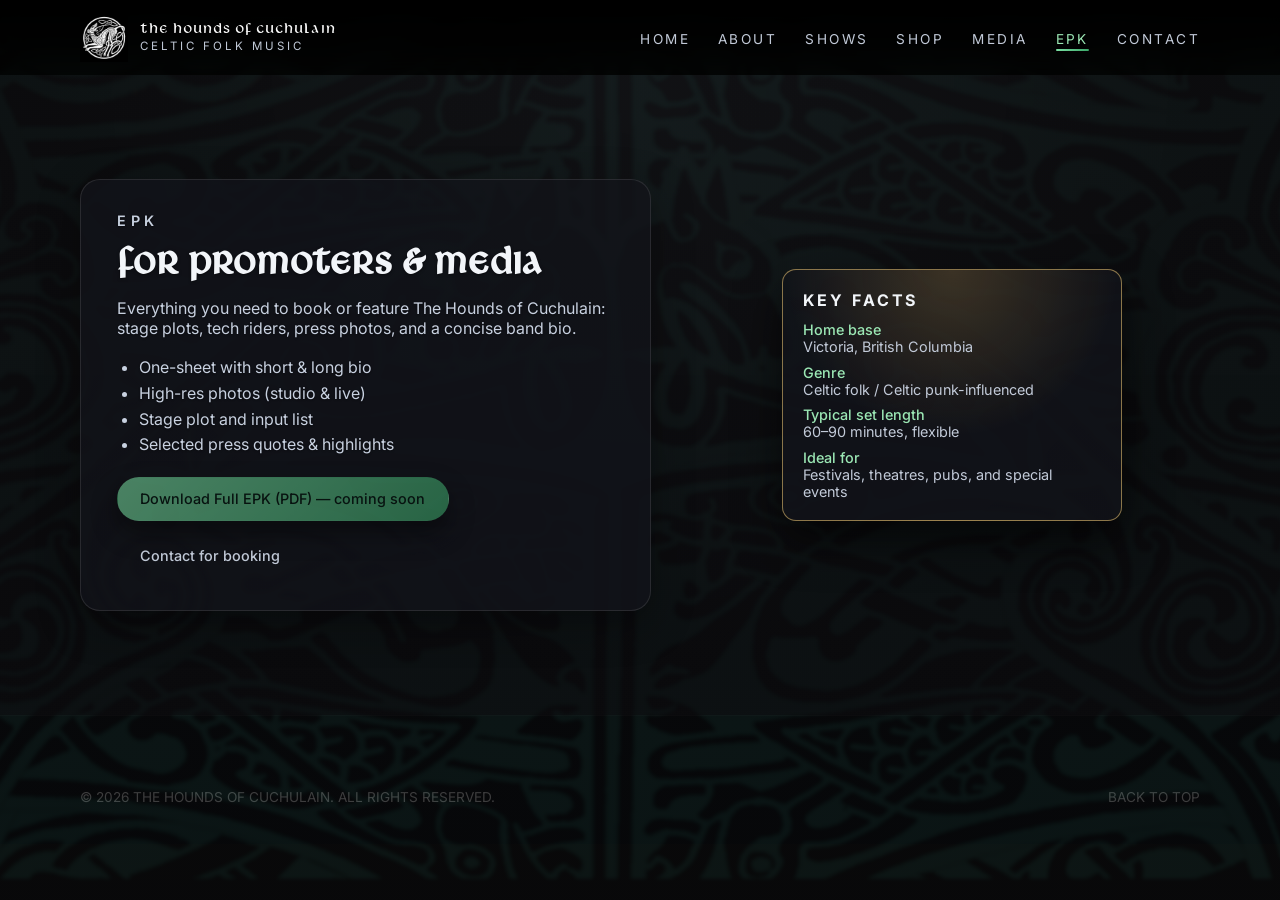
==== commit 9dcfa208: "Code-review fixes: correctness, a11y, SEO, image weight Content: - Correct two early-morning gig tim" ====
--- a/projects/site/epk.html
+++ b/projects/site/epk.html
@@ -8,6 +8,18 @@
       name="description"
       content="Electronic Press Kit for The Hounds of Cuchulain – bio, key facts, photos, and booking information."
     />
+    <link rel="canonical" href="https://houndsofcuchulain.com/epk.html" />
+    <!-- Social sharing (Open Graph + Twitter) -->
+    <meta property="og:type" content="website" />
+    <meta property="og:site_name" content="The Hounds of Cuchulain" />
+    <meta property="og:title" content="The Hounds of Cuchulain | EPK" />
+    <meta property="og:description" content="Electronic Press Kit – bio, key facts, photos, and booking information for promoters and media." />
+    <meta property="og:url" content="https://houndsofcuchulain.com/epk.html" />
+    <meta property="og:image" content="https://houndsofcuchulain.com/assets/hero-band.jpg" />
+    <meta name="twitter:card" content="summary_large_image" />
+    <meta name="twitter:title" content="The Hounds of Cuchulain | EPK" />
+    <meta name="twitter:description" content="Electronic Press Kit for promoters and media." />
+    <meta name="twitter:image" content="https://houndsofcuchulain.com/assets/hero-band.jpg" />
     <link rel="preconnect" href="https://fonts.googleapis.com" />
     <link rel="preconnect" href="https://fonts.gstatic.com" crossorigin />
     <link
@@ -30,7 +42,7 @@
           </span>
         </a>
         <nav class="nav" aria-label="Main navigation">
-          <button class="nav-toggle" aria-expanded="false" aria-label="Toggle navigation">
+          <button type="button" class="nav-toggle" aria-expanded="false" aria-label="Toggle navigation">
             <span></span><span></span><span></span>
           </button>
           <ul class="nav-list">
@@ -47,7 +59,7 @@
     </header>
     <div class="nav-backdrop" aria-hidden="true"></div>
     <div class="mobile-nav" id="mobileNav" aria-hidden="true">
-      <button class="mobile-nav-close" aria-label="Close menu">&times;</button>
+      <button type="button" class="mobile-nav-close" aria-label="Close menu">&times;</button>
       <ul>
         <li><a href="index.html">Home</a></li>
         <li><a href="shows.html">Shows</a></li>
@@ -77,7 +89,7 @@
             </ul>
 
             <div class="epk-actions">
-              <a href="#" class="btn btn-primary">Download Full EPK (PDF)</a>
+              <span class="btn btn-primary is-disabled" aria-disabled="true">Download Full EPK (PDF) — coming soon</span>
               <a href="index.html#contact" class="btn btn-ghost">Contact for booking</a>
             </div>
           </div>
--- a/projects/site/styles.css
+++ b/projects/site/styles.css
@@ -495,7 +495,7 @@
   overflow: hidden;
 }
 
-.hero-video {
+.hero-image {
   position: absolute;
   inset: 0;
   width: 100%;
@@ -1518,7 +1518,7 @@
 
 /* ---- Smaller desktops / wide tablets (≤ 1180px) ---- */
 @media (max-width: 1180px) {
-  .hero-video {
+  .hero-image {
     object-position: center 0%;
   }
 
@@ -1538,7 +1538,7 @@
     min-height: clamp(30rem, calc(74vh - 80px), 35rem);
   }
 
-  .hero-video {
+  .hero-image {
     object-position: center 0%;
   }
 
@@ -1617,7 +1617,7 @@
     min-height: clamp(34rem, calc(86vh - 72px), 40rem);
   }
 
-  .hero-video {
+  .hero-image {
     object-position: center 0%;
   }
 
@@ -1730,7 +1730,7 @@
   }
 
   /* Hide the landscape band photo — crops badly in portrait */
-  .hero-video {
+  .hero-image {
     display: none;
   }
 
@@ -2384,3 +2384,38 @@
   }
 }
 
+/* ACCESSIBILITY: visible keyboard focus
+   Mouse clicks stay clean (:focus-visible only targets keyboard focus). */
+a:focus-visible,
+button:focus-visible,
+input:focus-visible,
+textarea:focus-visible,
+select:focus-visible,
+.btn:focus-visible,
+.show-card:focus-visible,
+.gallery-grid img:focus-visible,
+.nav-toggle:focus-visible,
+.mobile-nav-close:focus-visible,
+.lightbox-close:focus-visible,
+.lightbox-nav:focus-visible {
+  outline: 3px solid var(--accent, #7be0a3);
+  outline-offset: 2px;
+  border-radius: var(--radius-sm);
+}
+
+.gallery-grid img {
+  cursor: pointer;
+}
+
+/* Buttons shown as "coming soon" — look present but clearly inactive */
+.btn.is-disabled,
+.btn[aria-disabled="true"] {
+  opacity: 0.55;
+  cursor: not-allowed;
+  pointer-events: none;
+}
+
+.eyebrow--spaced {
+  margin-top: 1.75rem;
+}
+
